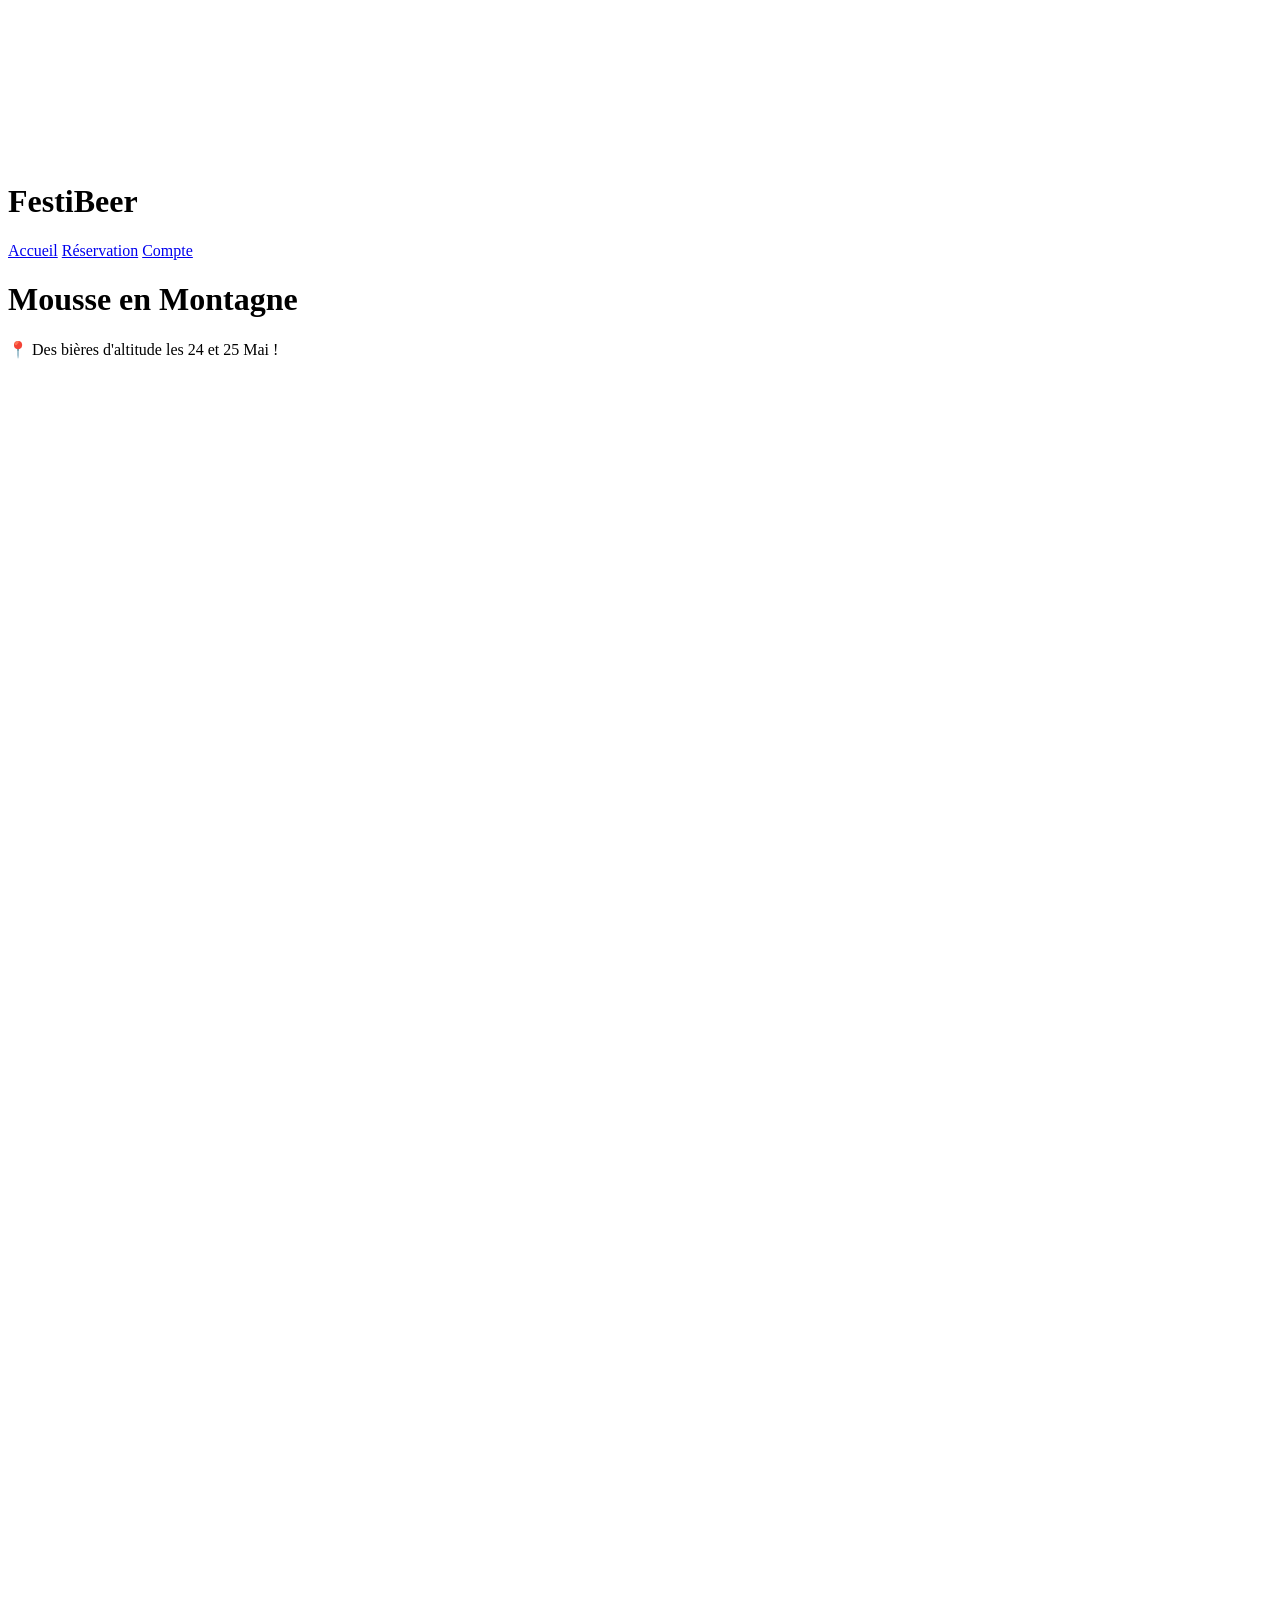
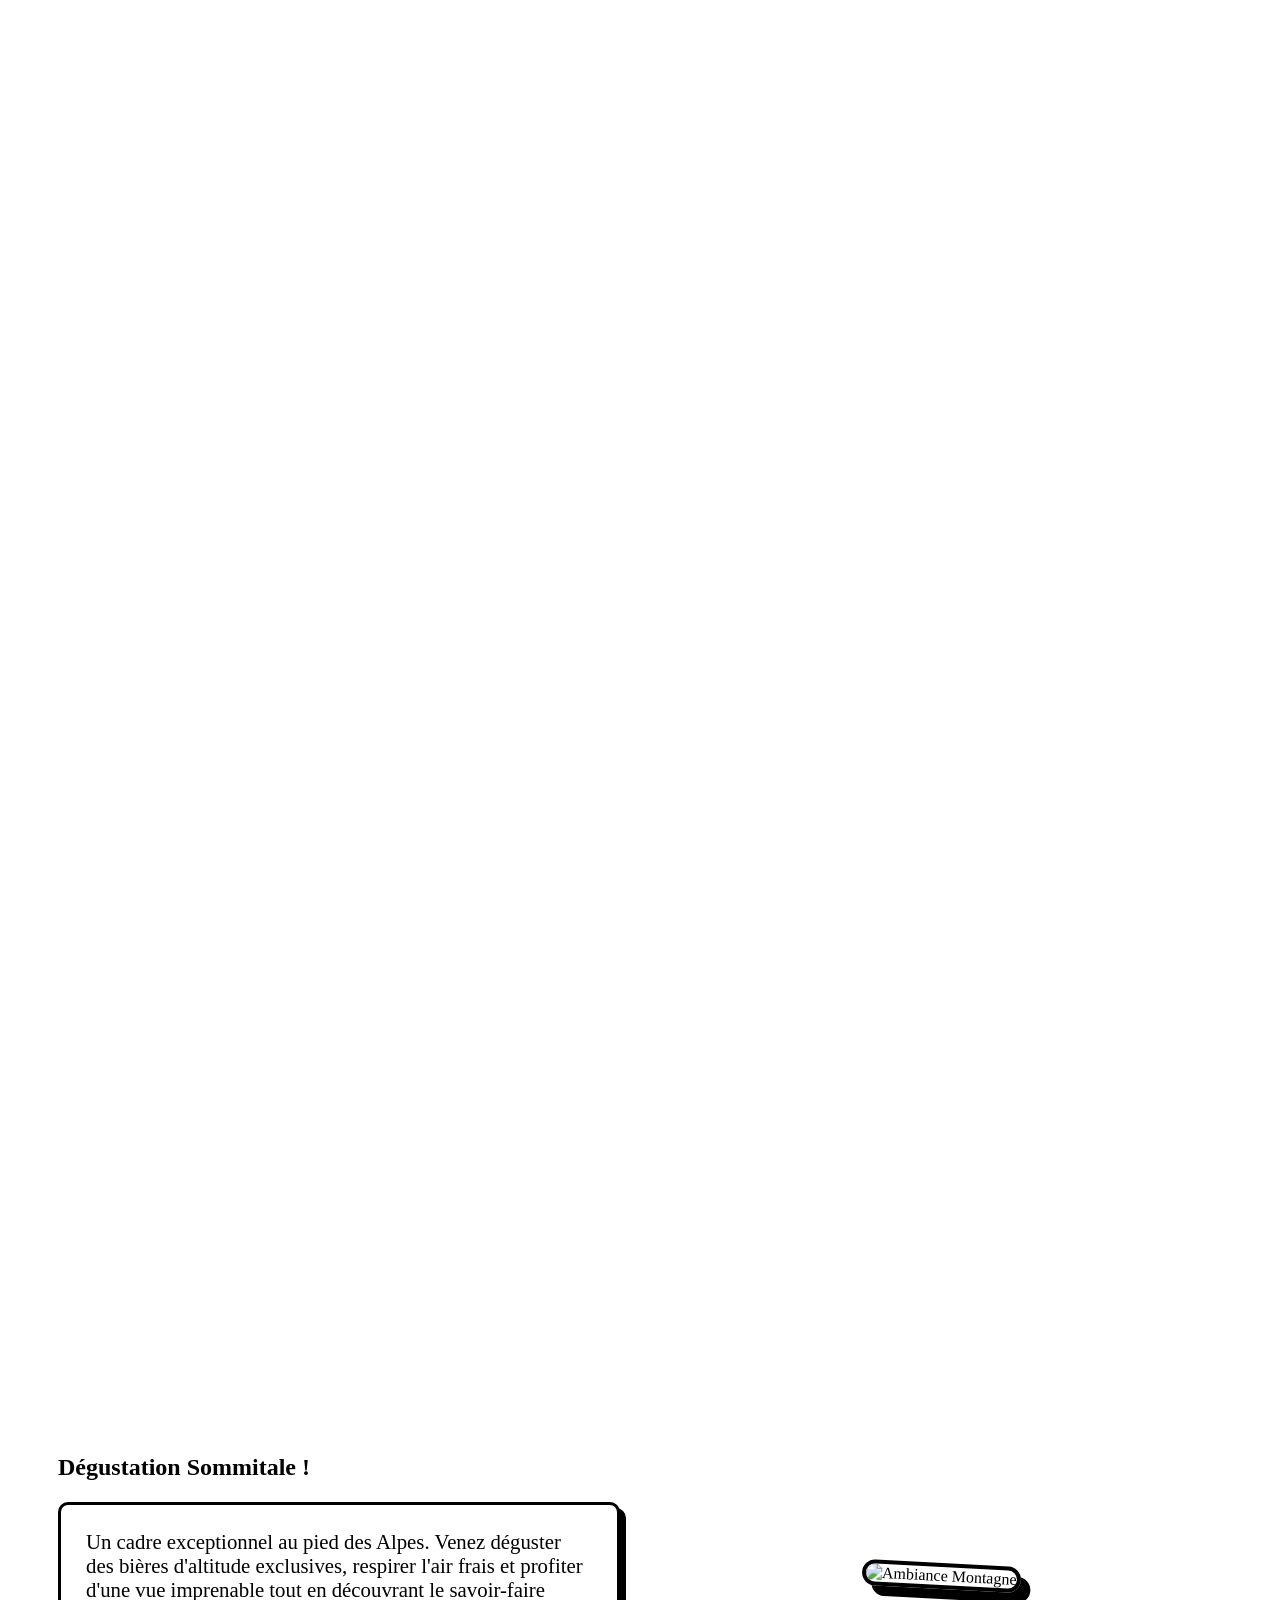
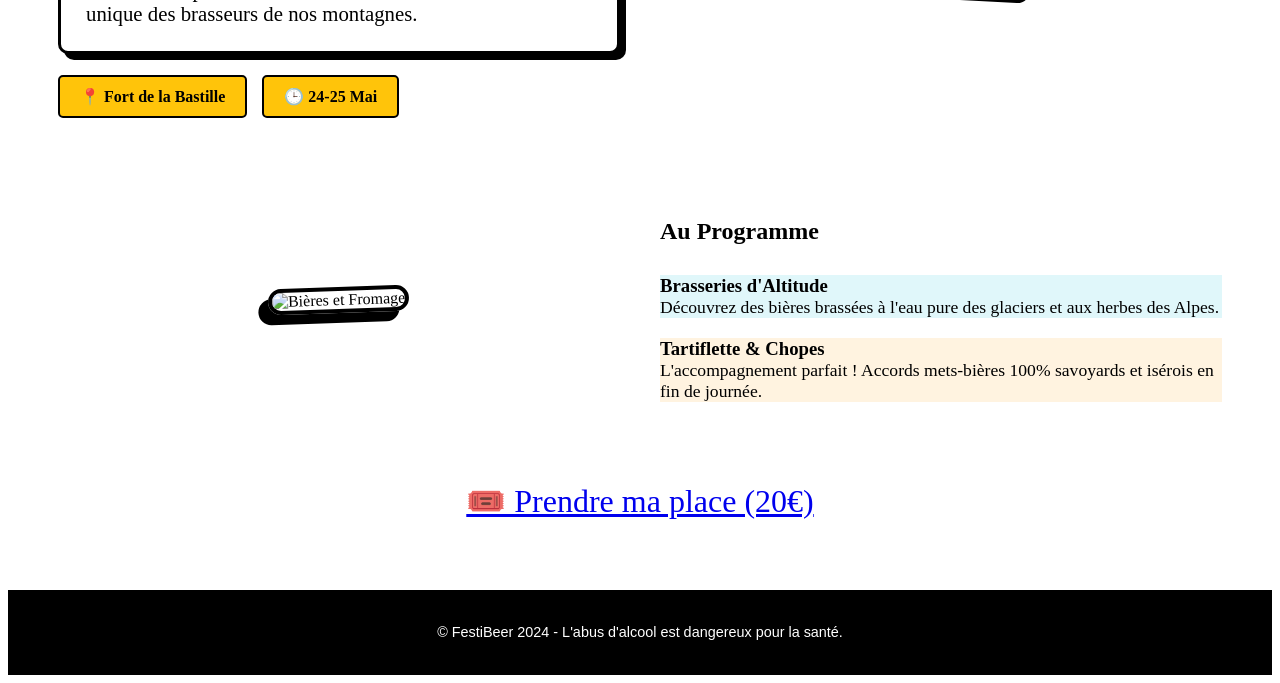
==== reservation/festival_grenoble/index.html @ bd0e77a9 "ajout des pages et formulaires" ====
<!DOCTYPE html>
<html lang="fr">
<head>
    <meta charset="UTF-8">
    <meta name="viewport" content="width=device-width, initial-scale=1.0">
    <link rel="stylesheet" href="../style/style.css">
    <title>Mousse en Montagne - FestiBeer</title>
</head>
<body>
    <header>
        <div class="bg-video">
            <video autoplay muted loop>
                <source src="../assets/vidéo/246810_medium.mp4" type="video/mp4">
            </video>
        </div>
        <div class="navbar">
            <div class="logo-box">
                <a href="../index.html" style="text-decoration:none; color:inherit;"><h1 class="logo">FestiBeer</h1></a>
            </div>
            <div class="menu">
                <a href="../index.html">Accueil</a>
                <a href="#">Réservation</a>
                <a href="#">Compte</a>               
            </div>
        </div>
        <div class="container">
            <div class="title-page">
                <h1>Mousse en Montagne</h1>
                <p>📍 Des bières d'altitude les 24 et 25 Mai !</p>
            </div>
            
            <svg class="fond reverse" xmlns="http://www.w3.org/2000/svg" preserveAspectRatio="none" viewBox="0 0 1440 560">
                <g fill="none" class="wave"><path d="M 0,464 C 57.6,393.6 172.8,108.8 288,112 C 403.2,115.2 460.8,473.6 576,480 C 691.2,486.4 748.8,182.8 864,144 C 979.2,105.2 1036.8,290.6 1152,286 C 1267.2,281.4 1382.4,154 1440,121L1440 560L0 560z"></path></g>
            </svg>
           <svg class="fond normal" xmlns="http://www.w3.org/2000/svg" preserveAspectRatio="none" viewBox="0 0 1440 560">
                <g fill="none" class="wave"> 
                    <path d="M 0,464 C 57.6,393.6 172.8,108.8 288,112 C 403.2,115.2 460.8,473.6 576,480 C 691.2,486.4 748.8,182.8 864,144 C 979.2,105.2 1036.8,290.6 1152,286 C 1267.2,281.4 1382.4,154 1440,121L1440 560 L0 560 Z" stroke="none"/>
                    <path d="M 0,464 C 57.6,393.6 172.8,108.8 288,112 C 403.2,115.2 460.8,473.6 576,480 C 691.2,486.4 748.8,182.8 864,144 C 979.2,105.2 1036.8,290.6 1152,286 C 1267.2,281.4 1382.4,154 1440,121L1440 560M0 464L0 560" stroke-linejoin="round" stroke-linecap="round"/>
                </g>
            </svg>
        </div>
    </header>

    <nav>
        <div class="container">
            <svg class="fond reverse2" xmlns="http://www.w3.org/2000/svg" preserveAspectRatio="none" viewBox="0 0 1440 560">
                <g fill="none" class="wave"> 
                    <path d="M 0,464 C 57.6,393.6 172.8,108.8 288,112 C 403.2,115.2 460.8,473.6 576,480 C 691.2,486.4 748.8,182.8 864,144 C 979.2,105.2 1036.8,290.6 1152,286 C 1267.2,281.4 1382.4,154 1440,121L1440 560 L0 560 Z" stroke="none"/>
                    <path d="M 0,464 C 57.6,393.6 172.8,108.8 288,112 C 403.2,115.2 460.8,473.6 576,480 C 691.2,486.4 748.8,182.8 864,144 C 979.2,105.2 1036.8,290.6 1152,286 C 1267.2,281.4 1382.4,154 1440,121L1440 560M0 464L0 560" stroke-linejoin="round" stroke-linecap="round"/>
                </g>
            </svg>

            <svg class="man-beer" xmlns="http://www.w3.org/2000/svg" version="1.0" viewBox="0 0 1200.000000 1091.000000" preserveAspectRatio="xMidYMid meet">
                <g class="man-beer" transform="translate(0.000000,1091.000000) scale(0.100000,-0.100000)" fill="#000000" stroke="black">
                    </g>
            </svg>

            <div class="content" style="padding: 20px 50px;">
                
                <div style="display: flex; flex-wrap: wrap; gap: 40px; align-items: center; margin-bottom: 80px;">
                    <div style="flex: 1; min-width: 300px;">
                        <h2 class="section-titre" style="text-align: left; margin-bottom: 20px;">Dégustation Sommitale !</h2>
                        <p class="car-paragraphe" style="background: white; padding: 25px; border: 3px solid black; border-radius: 10px; box-shadow: 6px 6px 0px black; font-size: 1.3rem;">
                            Un cadre exceptionnel au pied des Alpes. Venez déguster des bières d'altitude exclusives, respirer l'air frais et profiter d'une vue imprenable tout en découvrant le savoir-faire unique des brasseurs de nos montagnes.
                        </p>
                        <div style="display: flex; gap: 15px; margin-top: 20px;">
                            <span style="background: #ffc40a; padding: 10px 20px; border: 2px solid black; border-radius: 5px; font-weight: bold;">📍 Fort de la Bastille</span>
                            <span style="background: #ffc40a; padding: 10px 20px; border: 2px solid black; border-radius: 5px; font-weight: bold;">🕒 24-25 Mai</span>
                        </div>
                    </div>
                    <div style="flex: 1; min-width: 300px; text-align: center;">
                        <img src="../assets/img/beer_1.jpg" alt="Ambiance Montagne" style="width: 100%; max-width: 450px; border: 4px solid black; border-radius: 15px; box-shadow: 10px 10px 0px black; transform: rotate(3deg);">
                    </div>
                </div>

                <div style="display: flex; flex-wrap: wrap-reverse; gap: 40px; align-items: center; margin-bottom: 60px;">
                    <div style="flex: 1; min-width: 300px; text-align: center;">
                        <img src="../assets/img/beer_2.jpg" alt="Bières et Fromage" style="width: 100%; max-width: 450px; border: 4px solid black; border-radius: 15px; box-shadow: -10px 10px 0px black; transform: rotate(-2deg);">
                    </div>
                    <div style="flex: 1; min-width: 300px;">
                        <h2 class="section-titre" style="text-align: left; margin-bottom: 30px;">Au Programme</h2>
                        <div style="display: flex; flex-direction: column; gap: 20px;">
                            <div class="festival-card" style="background-color: #e0f7fa; width: 100%; text-align: left; display: flex; align-items: center; gap: 20px;">
                                <div>
                                    <h3 class="festival-titre" style="margin: 0;">Brasseries d'Altitude</h3>
                                    <p class="car-paragraphe" style="margin: 0; font-size: 1.1rem;">Découvrez des bières brassées à l'eau pure des glaciers et aux herbes des Alpes.</p>
                                </div>
                            </div>
                            <div class="festival-card" style="background-color: #fff3e0; width: 100%; text-align: left; display: flex; align-items: center; gap: 20px;">
                                <div>
                                    <h3 class="festival-titre" style="margin: 0;">Tartiflette & Chopes</h3>
                                    <p class="car-paragraphe" style="margin: 0; font-size: 1.1rem;">L'accompagnement parfait ! Accords mets-bières 100% savoyards et isérois en fin de journée.</p>
                                </div>
                            </div>
                        </div>
                    </div>
                </div>

                <div style="text-align: center; margin-top: 50px; margin-bottom: 30px;">
                    <a href="formulaire_reservation/index.html" class="btn-reserver" style="font-size: 2rem; padding: 20px 50px; display: inline-block;">🎟️ Prendre ma place (20€)</a>
                </div>
            </div>
        </div>
    </nav>
    <main></main>
    <footer style="padding: 20px; text-align: center; background-color: black; color: white;">
        <p style="font-family: sans-serif; font-size: 0.9rem;">© FestiBeer 2024 - L'abus d'alcool est dangereux pour la santé.</p>
    </footer>
</body>
</html>
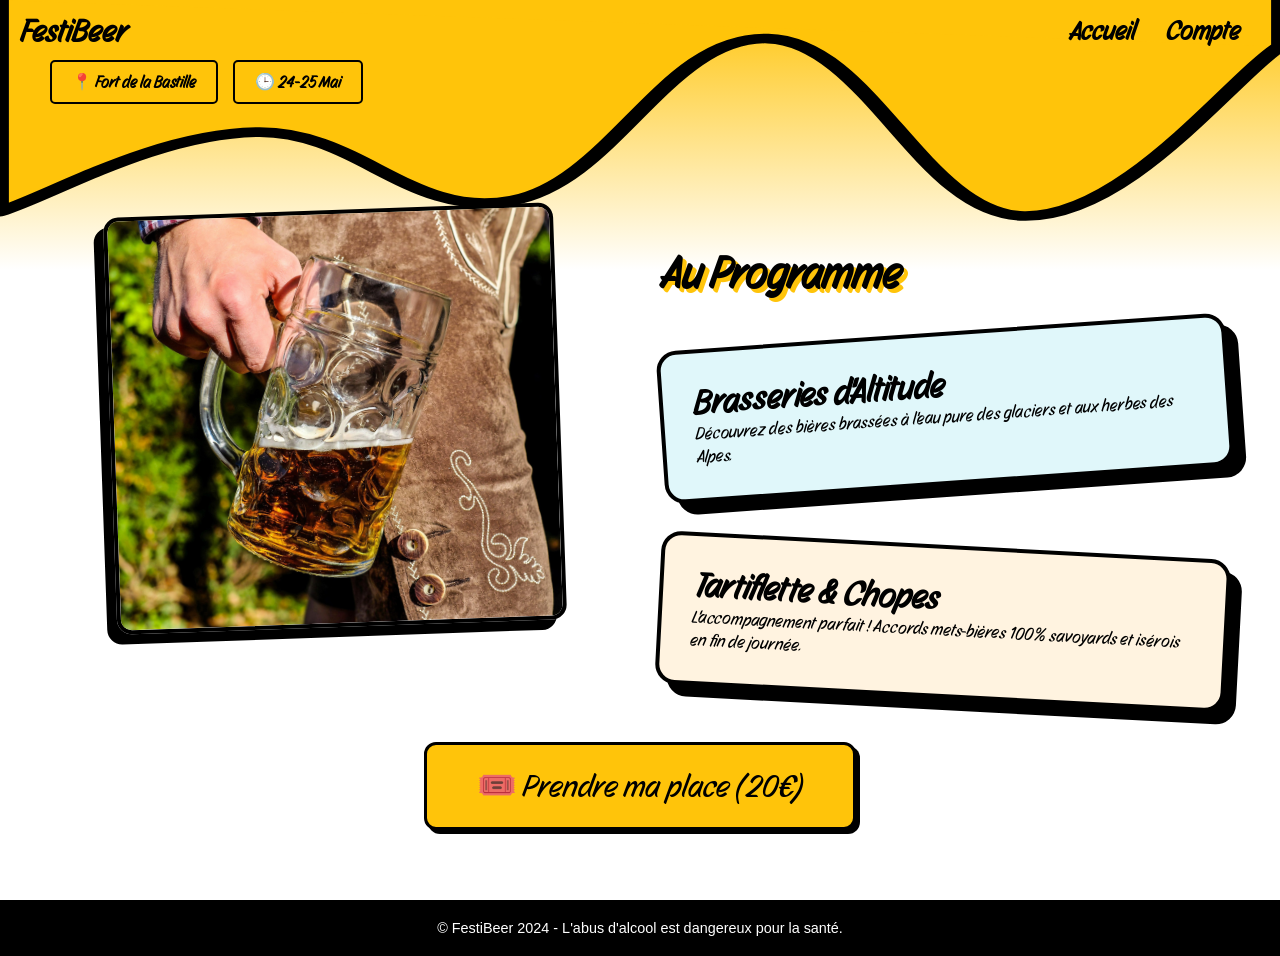
==== commit 96c83f01: "ajout des pages et formulaires" ====
--- a/reservation/festival_grenoble/index.html
+++ b/reservation/festival_grenoble/index.html
@@ -3,43 +3,22 @@
 <head>
     <meta charset="UTF-8">
     <meta name="viewport" content="width=device-width, initial-scale=1.0">
-    <link rel="stylesheet" href="../style/style.css">
+    <link rel="stylesheet" href="../../style/style.css">
     <title>Mousse en Montagne - FestiBeer</title>
 </head>
 <body>
-    <header>
-        <div class="bg-video">
-            <video autoplay muted loop>
-                <source src="../assets/vidéo/246810_medium.mp4" type="video/mp4">
-            </video>
-        </div>
+     <header>
         <div class="navbar">
             <div class="logo-box">
-                <a href="../index.html" style="text-decoration:none; color:inherit;"><h1 class="logo">FestiBeer</h1></a>
+                <a href="../../index.html" style="text-decoration:none; color:inherit;"><h1 class="logo">FestiBeer</h1></a>
             </div>
             <div class="menu">
-                <a href="../index.html">Accueil</a>
-                <a href="#">Réservation</a>
-                <a href="#">Compte</a>               
+                <a href="../../index.html">Accueil</a>
+                <a href="../../compte/index.html">Compte</a>               
             </div>
         </div>
-        <div class="container">
-            <div class="title-page">
-                <h1>Mousse en Montagne</h1>
-                <p>📍 Des bières d'altitude les 24 et 25 Mai !</p>
-            </div>
-            
-            <svg class="fond reverse" xmlns="http://www.w3.org/2000/svg" preserveAspectRatio="none" viewBox="0 0 1440 560">
-                <g fill="none" class="wave"><path d="M 0,464 C 57.6,393.6 172.8,108.8 288,112 C 403.2,115.2 460.8,473.6 576,480 C 691.2,486.4 748.8,182.8 864,144 C 979.2,105.2 1036.8,290.6 1152,286 C 1267.2,281.4 1382.4,154 1440,121L1440 560L0 560z"></path></g>
-            </svg>
-           <svg class="fond normal" xmlns="http://www.w3.org/2000/svg" preserveAspectRatio="none" viewBox="0 0 1440 560">
-                <g fill="none" class="wave"> 
-                    <path d="M 0,464 C 57.6,393.6 172.8,108.8 288,112 C 403.2,115.2 460.8,473.6 576,480 C 691.2,486.4 748.8,182.8 864,144 C 979.2,105.2 1036.8,290.6 1152,286 C 1267.2,281.4 1382.4,154 1440,121L1440 560 L0 560 Z" stroke="none"/>
-                    <path d="M 0,464 C 57.6,393.6 172.8,108.8 288,112 C 403.2,115.2 460.8,473.6 576,480 C 691.2,486.4 748.8,182.8 864,144 C 979.2,105.2 1036.8,290.6 1152,286 C 1267.2,281.4 1382.4,154 1440,121L1440 560M0 464L0 560" stroke-linejoin="round" stroke-linecap="round"/>
-                </g>
-            </svg>
-        </div>
     </header>
+
 
     <nav>
         <div class="container">
@@ -59,23 +38,16 @@
                 
                 <div style="display: flex; flex-wrap: wrap; gap: 40px; align-items: center; margin-bottom: 80px;">
                     <div style="flex: 1; min-width: 300px;">
-                        <h2 class="section-titre" style="text-align: left; margin-bottom: 20px;">Dégustation Sommitale !</h2>
-                        <p class="car-paragraphe" style="background: white; padding: 25px; border: 3px solid black; border-radius: 10px; box-shadow: 6px 6px 0px black; font-size: 1.3rem;">
-                            Un cadre exceptionnel au pied des Alpes. Venez déguster des bières d'altitude exclusives, respirer l'air frais et profiter d'une vue imprenable tout en découvrant le savoir-faire unique des brasseurs de nos montagnes.
-                        </p>
                         <div style="display: flex; gap: 15px; margin-top: 20px;">
                             <span style="background: #ffc40a; padding: 10px 20px; border: 2px solid black; border-radius: 5px; font-weight: bold;">📍 Fort de la Bastille</span>
                             <span style="background: #ffc40a; padding: 10px 20px; border: 2px solid black; border-radius: 5px; font-weight: bold;">🕒 24-25 Mai</span>
                         </div>
                     </div>
-                    <div style="flex: 1; min-width: 300px; text-align: center;">
-                        <img src="../assets/img/beer_1.jpg" alt="Ambiance Montagne" style="width: 100%; max-width: 450px; border: 4px solid black; border-radius: 15px; box-shadow: 10px 10px 0px black; transform: rotate(3deg);">
-                    </div>
                 </div>
 
                 <div style="display: flex; flex-wrap: wrap-reverse; gap: 40px; align-items: center; margin-bottom: 60px;">
                     <div style="flex: 1; min-width: 300px; text-align: center;">
-                        <img src="../assets/img/beer_2.jpg" alt="Bières et Fromage" style="width: 100%; max-width: 450px; border: 4px solid black; border-radius: 15px; box-shadow: -10px 10px 0px black; transform: rotate(-2deg);">
+                        <img src="../../assets/img/beer_2.jpg" alt="Bières et Fromage" style="width: 100%; max-width: 450px; border: 4px solid black; border-radius: 15px; box-shadow: -10px 10px 0px black; transform: rotate(-2deg);">
                     </div>
                     <div style="flex: 1; min-width: 300px;">
                         <h2 class="section-titre" style="text-align: left; margin-bottom: 30px;">Au Programme</h2>
@@ -97,7 +69,7 @@
                 </div>
 
                 <div style="text-align: center; margin-top: 50px; margin-bottom: 30px;">
-                    <a href="formulaire_reservation/index.html" class="btn-reserver" style="font-size: 2rem; padding: 20px 50px; display: inline-block;">🎟️ Prendre ma place (20€)</a>
+                    <a href="../index.html" class="btn-reserver" style="font-size: 2rem; padding: 20px 50px; display: inline-block;">🎟️ Prendre ma place (20€)</a>
                 </div>
             </div>
         </div>
--- a/style/style.css
+++ b/style/style.css
@@ -0,0 +1,310 @@
+@import url('https://fonts.googleapis.com/css2?family=Story+Script&display=swap');
+*{
+    margin: 0;
+    padding: 0;
+    box-sizing: border-box;
+    font-family: "Story Script", sans-serif;
+}
+body{
+    max-width: 100vw;
+    overflow-x: hidden;
+}
+/* base du site */
+.container{
+    width: 100vw;
+    max-width: 100vw;
+    height: 100%;
+    min-height: 100vh;
+    overflow-x: hidden;
+}
+.content{
+    height: 100%;
+    min-height: 100vh;
+    align-content: center;
+    /* border: solid 15px black; */
+}
+
+/* pour les SVG */
+
+/* wave */
+svg.fond{
+    width: 100%;
+    height: 30vh;
+    position: absolute;
+    z-index: 1;
+    opacity: 0.8;
+}
+svg.normal, svg.reverse2{
+    opacity: 1;
+}
+svg.normal{
+    bottom: -1px;
+    /* left: 0; */
+}
+svg.reverse{
+    top: -1px;
+    transform: rotate(180deg);
+}
+svg.reverse2{
+    transform: rotate(180deg);
+    z-index: -1;
+
+    background: linear-gradient(
+  to bottom,
+  #fff 0%,
+  rgba(255, 196, 10, 1) 100%
+);
+}
+g.wave{
+    fill: rgba(255, 196, 10, 1);
+    stroke:black;
+    stroke-width: 20px;
+}
+
+/* SVG p2 man-beer */
+svg.man-beer{
+    /* width: 50vw;
+    height: auto; */
+    width: auto;
+    height: 100%;
+    right: 0;
+    position: absolute;
+    z-index: -1;
+}
+g.man-beer{
+    fill: gray;
+}
+
+/* SVG beers */
+svg.svg-beers{
+    width: auto;
+    height: 100%;
+    left: 0;
+    position: absolute;
+    z-index: -1;
+}
+g.g-beers{
+    fill: gray;
+}
+
+/* Vidéo en fond */
+.bg-video{
+    position: absolute;
+    height: 100vh;
+    overflow: hidden;
+    z-index: -1;
+}
+
+.title-page{
+    width: 100%;
+    height: 100vh;
+    align-content: center;
+    justify-items: center;
+    font-size: 35px;
+}
+.title-page > h1{
+    font-size: 100px;
+    z-index: 10000;
+}
+
+/* --- Code Navbar --- */
+.navbar {
+    position: fixed;
+    padding: 10px 20px; 
+    width: 100%;
+    z-index: 100;
+    /* border: solid 1px red; */ 
+    
+    /* Flexbox pour écarter le logo à gauche et le menu à droite */
+    display: flex;
+    justify-content: space-between; 
+    align-items: center; 
+
+    /* background-color: gray transparent;
+    border-bottom-left-radius: 10px;
+    border-bottom-right-radius: 10px; */
+}
+
+/* Code Menu */
+.menu {
+    display: flex;
+    gap: 30px; 
+    padding-right: 20px; 
+}
+
+/* Style des liens du menu */
+.menu a {
+    text-decoration: none; 
+    color: black;          
+    font-size: 26px;       
+    font-weight: bold;
+    transition: transform 0.2s ease; 
+}
+
+/* Effet quand la souris passe sur un lien */
+.menu a:hover {
+    transform: scale(1.1); 
+    text-decoration: underline;
+}
+
+/* NOUVELLE SECTION : AGENDA DES FESTIVALS */
+.section-titre {
+    text-align: center;
+    font-size: 55px; 
+    margin: 60px 0;
+    color: black;
+    text-shadow: 4px 4px 0px rgba(255, 196, 10, 1); 
+}
+
+/* On utilise Flexbox pour que les cartes se placent naturellement */
+.agenda-grid {
+    display: flex;
+    flex-wrap: wrap; 
+    justify-content: center; /* Centre le tout */
+    gap: 60px; /* Beaucoup d'espace pour laisser respirer les rotations */
+    padding: 20px 50px 100px 50px;
+    max-width: 1200px;
+    margin: 0 auto;
+}
+
+/* La base de la carte Cartoon */
+.festival-card {
+    width: 320px; /* Une largeur fixe pour faire de belles "boîtes" */  
+    border: 4px solid black; /* Bordure TRES épaisse façon Comic book */
+    border-radius: 20px;     /* Bords bien arrondis */
+    padding: 30px;
+    /* L'OMBRE CARTOON : zéro flou, un gros décalage net ! */
+    box-shadow: 12px 12px 0px black; 
+    transition: all 0.3s cubic-bezier(0.25, 0.8, 0.25, 1); /* Animation effet "ressort" */
+}
+
+/* --- LA MAGIE POUR CASSER L'EFFET COLONNE --- */
+/* On incline et on colore chaque carte différemment ! */
+
+.festival-card:nth-child(1) {
+    transform: rotate(-4deg); /* Penche à gauche */
+    background-color: #fff9e6; /* Fond très légèrement jaune */
+}
+
+.festival-card:nth-child(2) {
+    transform: rotate(3deg) translateY(40px); /* Penche à droite ET descend un peu ! */
+    background-color: #e6f7ff; /* Fond très légèrement bleu */
+}
+
+.festival-card:nth-child(3) {
+    transform: rotate(-2deg) translateY(-20px); /* Penche à gauche et monte un peu ! */
+    background-color: #ffe6e6; /* Fond très légèrement rouge/rose */
+}
+
+/* L'effet quand on passe la souris : la carte "saute" vers toi */
+.festival-card:hover {
+    transform: scale(1.05) rotate(0deg) translateY(-10px) !important; 
+    box-shadow: 16px 16px 0px rgba(255, 196, 10, 1); /* L'ombre devient jaune ! */
+    z-index: 10; /* Passe par dessus les autres */
+}
+
+/* Les textes à l'intérieur */
+.festival-date {
+    display: inline-block;
+    background-color: black;
+    color: white;
+    padding: 5px 15px;
+    border-radius: 10px;
+    font-size: 20px;
+    margin-bottom: 15px;
+    transform: rotate(-2deg);
+}
+
+.festival-titre {
+    font-size: 35px;
+    margin-bottom: 15px;
+    line-height: 1.1;
+}
+
+/* Le bouton d'action Cartoon */
+.btn-reserver {
+    display: block; /* Prend toute la largeur */
+    text-align: center;
+    margin-top: 25px;
+    padding: 12px 20px;
+    background-color: rgba(255, 196, 10, 1);
+    color: black;
+    text-decoration: none;
+    border: 3px solid black;
+    border-radius: 12px;
+    font-size: 24px;
+    box-shadow: 4px 4px 0px black; /* Mini ombre dure pour le bouton */
+    transition: all 0.2s ease;
+}
+
+/* Effet quand on clique sur le bouton (il s'enfonce) */
+.btn-reserver:active {
+    transform: translate(4px, 4px);
+    box-shadow: 0px 0px 0px black;
+}
+/* SECTION LE SAVIEZ-VOUS ? (CARTOON)*/
+
+.saviez-vous {
+    padding: 60px 20px 80px 20px; 
+}
+/* Le grand titre au centre */
+.section-titre {
+    text-align: center;
+    font-size: 45px;
+    margin-bottom: 50px;
+    color: black;
+}
+
+/* La grille qui s'adapte toute seule (magie CSS Grid) */
+.saviez-vous-grid {
+    display: grid;
+    /* Crée des colonnes d'au moins 300px, et en met autant que possible sur la ligne */
+    grid-template-columns: repeat(auto-fit, minmax(300px, 1fr));
+    gap: 40px; 
+    max-width: 1200px;
+    margin: 0 auto; 
+}
+
+/* Le design des nouvelles cartes de festival */
+.saviez-vous-card {
+    background-color: #fff; 
+    border: solid 2px black; 
+    border-radius: 15px;     
+    padding: 25px;
+    text-align: center;
+    display: flex;
+    flex-direction: column;
+    justify-content: flex-start;
+    
+    /* Une ombre jaune décalée et dure (zéro flou) pour un effet cartoon instantané */
+    box-shadow: 10px 10px 0px rgba(255, 196, 10, 1); 
+    
+    transition: transform 0.3s ease, box-shadow 0.3s ease;
+}
+.saviez-vous-card:nth-child(1){
+    transform: rotate(4deg);
+}
+.saviez-vous-card:nth-child(2){
+    transform: rotate(-1deg) translateY(15px);
+}
+.saviez-vous-card:nth-child(3){
+    transform: rotate(-4deg) translateY(-15px);
+}
+/* Le gros chiffre jaune du record */
+.record-chiffre {
+    font-size: 70px; 
+    font-weight: bold;
+    color: rgba(255, 196, 10, 1); 
+    margin-bottom: 10px;
+    line-height: 1; 
+    text-shadow: 3px 3px 0px black; 
+}
+
+/* Le texte de description dans la carte */
+p.record-texte {
+    font-size: 19px;
+    color: black;
+    line-height: 1.4;
+    text-align: justify; 
+    font-weight: bold; 
+}
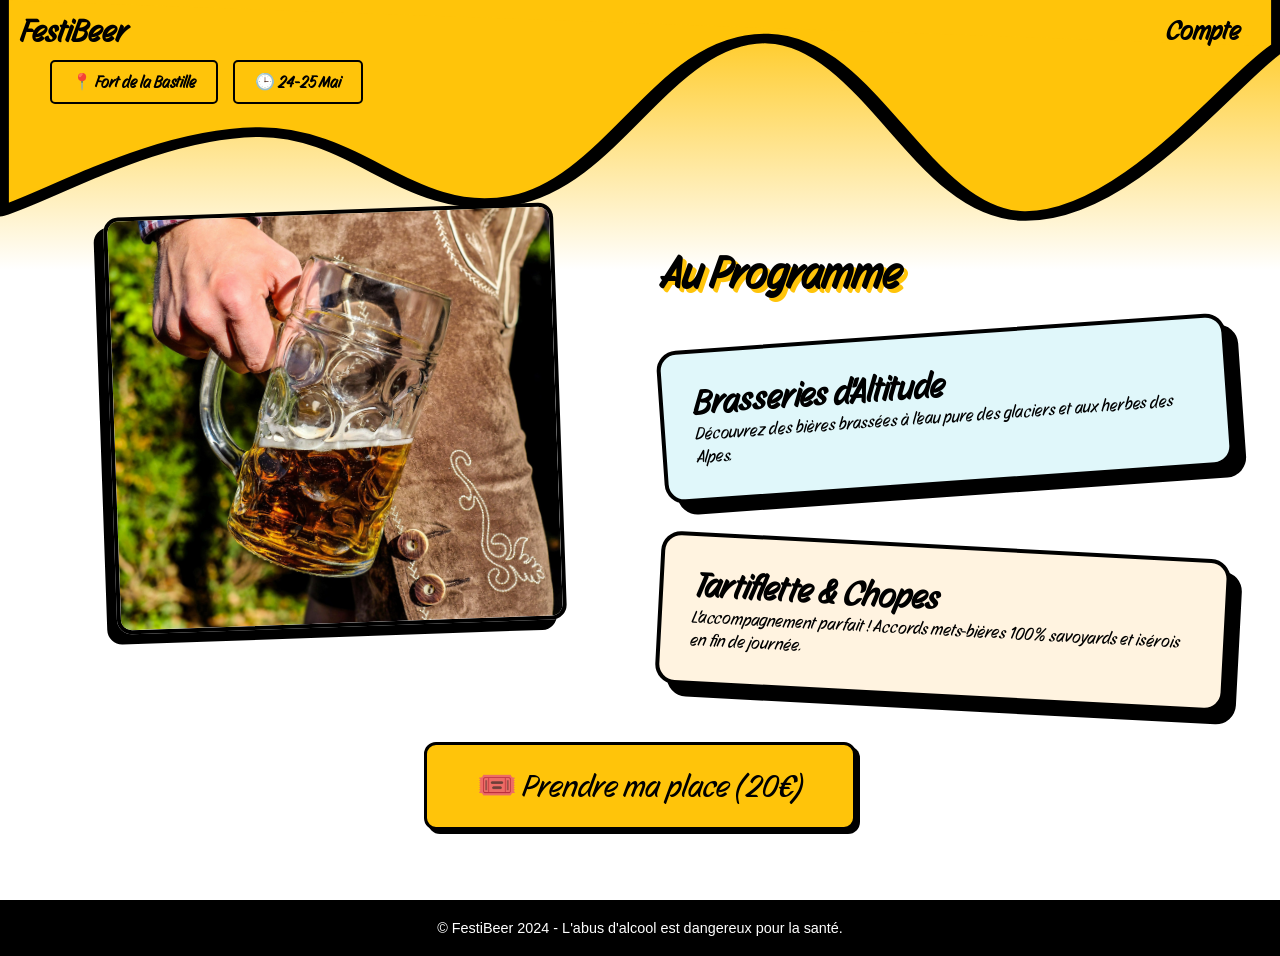
==== commit d37886de: "ajout des pages et formulaires" ====
--- a/reservation/festival_grenoble/index.html
+++ b/reservation/festival_grenoble/index.html
@@ -13,7 +13,6 @@
                 <a href="../../index.html" style="text-decoration:none; color:inherit;"><h1 class="logo">FestiBeer</h1></a>
             </div>
             <div class="menu">
-                <a href="../../index.html">Accueil</a>
                 <a href="../../compte/index.html">Compte</a>               
             </div>
         </div>
--- a/style/style.css
+++ b/style/style.css
@@ -225,6 +225,7 @@
 .btn-reserver {
     display: block; /* Prend toute la largeur */
     text-align: center;
+    justify-content: center;
     margin-top: 25px;
     padding: 12px 20px;
     background-color: rgba(255, 196, 10, 1);
